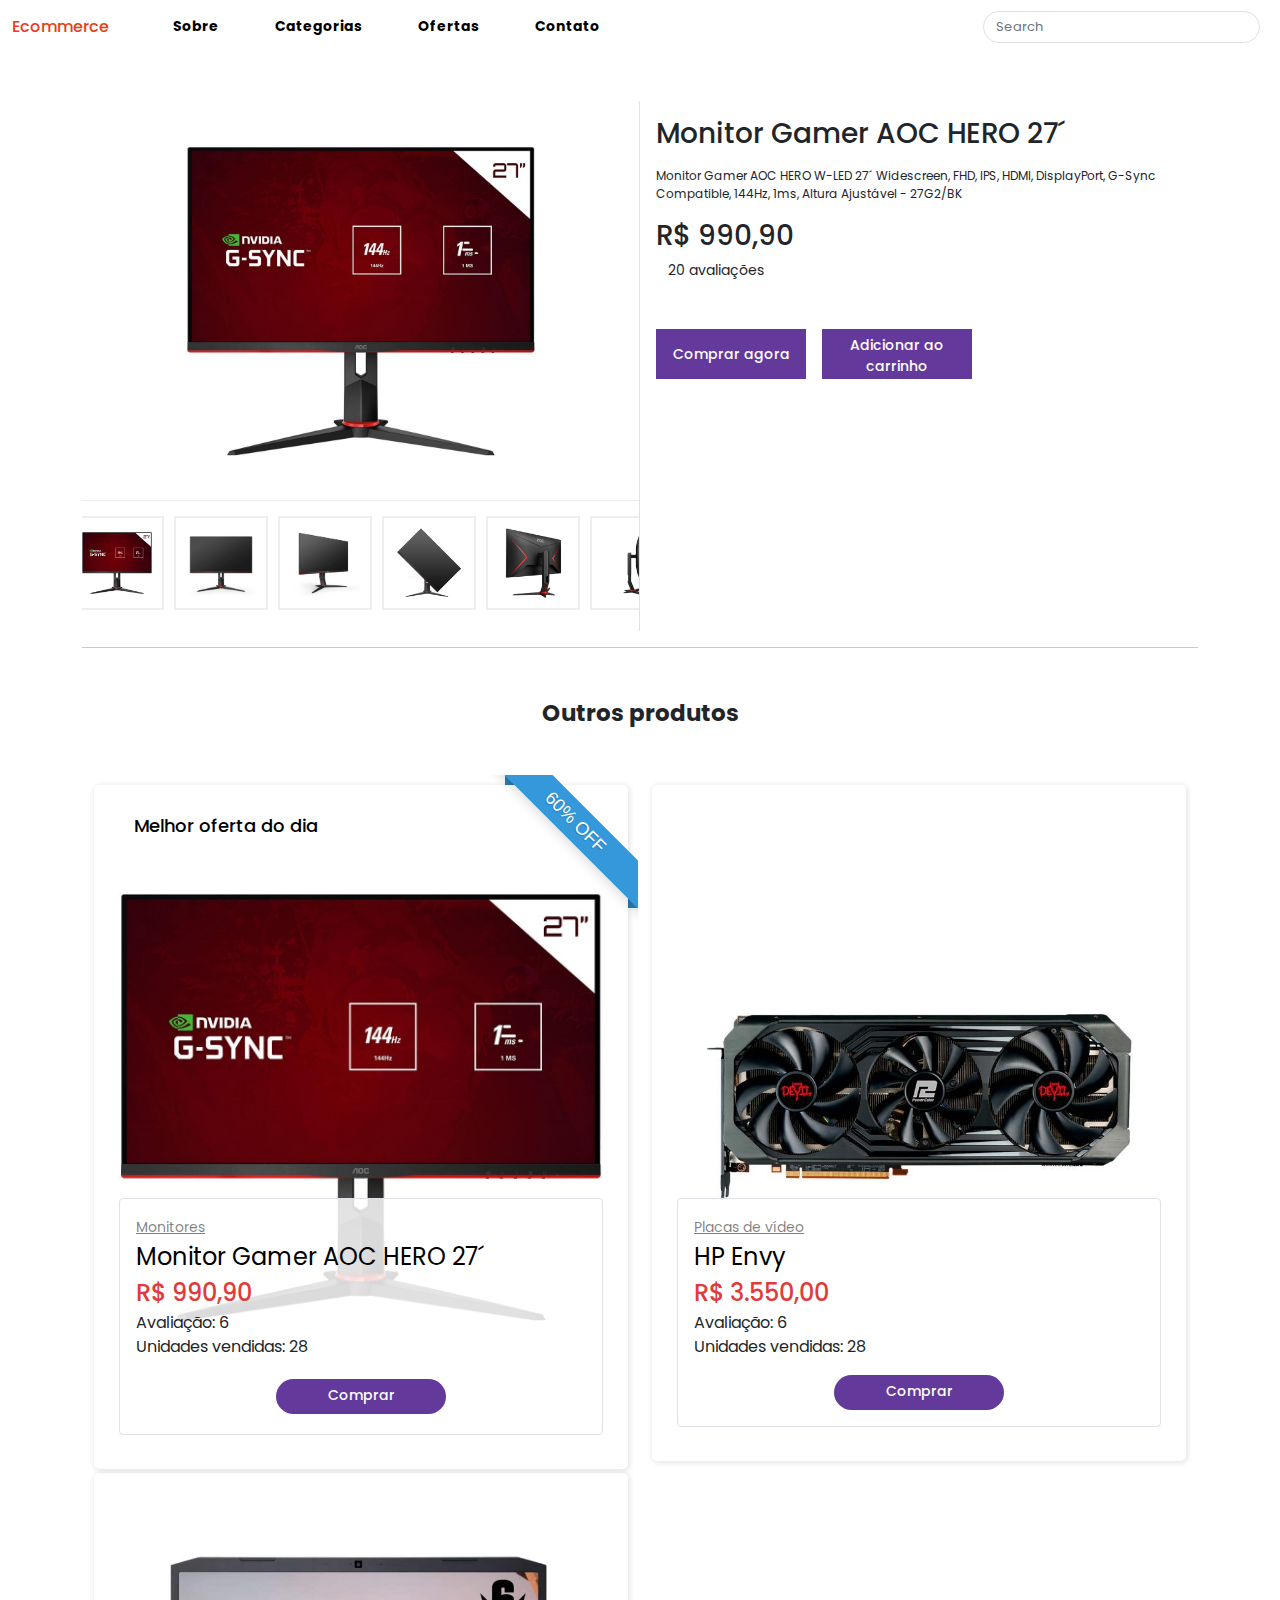
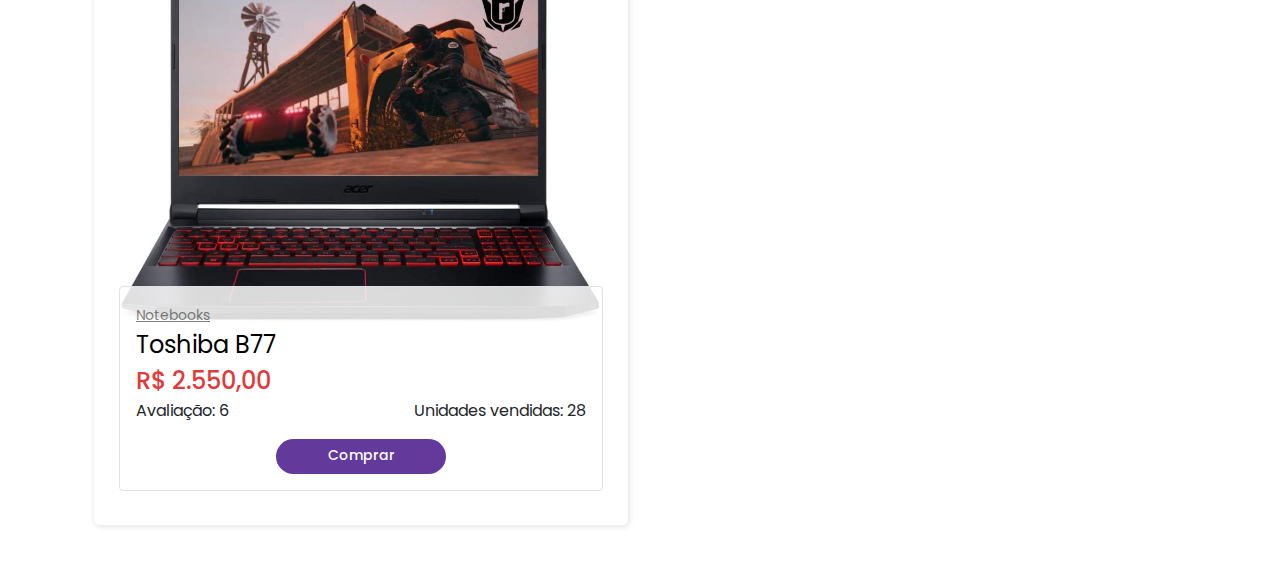
==== produto.html @ 7d857837 "update ecommerce" ====
<!DOCTYPE html>
<html lang="en">
<head>
    <meta charset="UTF-8">
    <meta http-equiv="X-UA-Compatible" content="IE=edge">
    <meta name="viewport" content="width=device-width, initial-scale=1.0">
    <title>Monitor Gamer AOC HERO W-LED 27´</title>

    <link rel="stylesheet" href="static/bootstrap/css/bootstrap.min.css">
    <link rel="stylesheet" href="https://pro.fontawesome.com/releases/v5.10.0/css/all.css" integrity="sha384-AYmEC3Yw5cVb3ZcuHtOA93w35dYTsvhLPVnYs9eStHfGJvOvKxVfELGroGkvsg+p" crossorigin="anonymous"/>

    <link rel="stylesheet" href="static/home/css/style.css">
    <link rel="stylesheet" href="static/produto/style.css">
</head>
<body>
    <nav class="navbar navbar-expand-lg navbar-light">
        <div class="container-fluid"> <a class="navbar-brand name" href="index.html">Ecommerce</a> <button class="navbar-toggler" type="button" data-toggle="collapse" data-target="#navbarSupportedContent" aria-controls="navbarSupportedContent" aria-expanded="false" aria-label="Toggle navigation"> <span class="navbar-toggler-icon"></span> </button>
            <div class="collapse navbar-collapse" id="navbarSupportedContent">
                <ul class="navbar-nav me-auto mb-2 mb-lg-0">
                    <li class="nav-item"> <a class="nav-link active" aria-current="page" href="#">Sobre</a> </li>
                    <li class="nav-item"> <a class="nav-link" href="#">Categorias</a> </li>
                    <li class="nav-item"> <a class="nav-link" href="#">Ofertas</a> </li>
                    <li class="nav-item"> <a class="nav-link" href="#">Contato</a> </li>
                </ul>
                <form class="d-flex searchitem"> <input class="form-control me-2 border" type="search" placeholder="Search" aria-label="Search"> <i class="fa fa-search"></i> </form>
            </div>
        </div>
    </nav>

    <div class="container mt-5 mb-5">
        <div class="card">
            <div class="row g-0">
                <div class="col-md-6 border-end">
                    <div class="d-flex flex-column justify-content-center">
                        <div class="main_image"> <img src="media/produtos/monitor/01.jpg" id="main_product_image" width="350"> </div>
                        <div class="thumbnail_images overflow-auto">
                            <ul id="thumbnail">
                                <li><img onclick="changeImage(this)" src="media/produtos/monitor/01.jpg" width="70"></li>
                                <li><img onclick="changeImage(this)" src="media/produtos/monitor/02.jpg" width="70"></li>
                                <li><img onclick="changeImage(this)" src="media/produtos/monitor/03.jpg" width="70"></li>
                                <li><img onclick="changeImage(this)" src="media/produtos/monitor/04.jpg" width="70"></li>
                                <li><img onclick="changeImage(this)" src="media/produtos/monitor/05.jpg" width="70"></li>
                                <li><img onclick="changeImage(this)" src="media/produtos/monitor/06.jpg" width="70"></li>
                            </ul>
                        </div>
                    </div>
                </div>
                <div class="col-md-6">
                    <div class="p-3 right-side">
                        <div class="d-flex justify-content-between align-items-center">
                            <h3>Monitor Gamer AOC HERO 27´</h3>
                        </div>
                        <div class="mt-2 pr-3 content">
                            <p>Monitor Gamer AOC HERO W-LED 27´ Widescreen, FHD, IPS, HDMI, DisplayPort, G-Sync Compatible, 144Hz, 1ms, Altura Ajustável - 27G2/BK</p>
                        </div>
                        <h3>R$ 990,90</h3>
                        <div class="ratings d-flex flex-row align-items-center">
                            <div class="d-flex flex-row"> <i class='bx bxs-star'></i> <i class='bx bxs-star'></i> <i class='bx bxs-star'></i> <i class='bx bxs-star'></i> <i class='bx bx-star'></i> </div> <span>
                                20 avaliações <i class="fas fa-star"></i> <i class="fas fa-star"></i> <i class="fas fa-star"></i> <i class="fas fa-star"></i> <i class="fas fa-star-half-alt"></i>
                            </span>
                        </div>
                        <div class="buttons d-flex flex-row mt-5 gap-3">
                            <button class="btn btn-dark"><i class="fas fa-shopping-basket"></i> Comprar agora</button>
                            <button class="btn btn-dark"><i class="fas fa-plus"></i> Adicionar ao carrinho</button>
                        </div>
                    </div>
                </div>
            </div>
        </div>

        <hr>

        <div class="d-flex justify-content-center mt-5"> <span class="text text-center">Outros produtos</div>

        <div class="container mydiv">
            <div class="row">
                <div class="col-12 col-md-6 mt-1">
                    <div class="bbb_deals">
                        <div class="ribbon ribbon-top-right"><span>60% OFF</span></div>
                        <div class="bbb_deals_title">Melhor oferta do dia</div>
                        <div class="bbb_deals_slider_container">
                            <div class=" bbb_deals_item">
                                <div class="bbb_deals_image"><img src="media/produtos/monitor/01.jpg" alt=""></div>
                                <div class="bbb_deals_content bg-semitransparent rounded border p-3">
                                    <div class="bbb_deals_info_line d-flex flex-row justify-content-start">
                                        <div class="bbb_deals_item_category"><a href="#">Monitores</a></div>
                                    </div>
                                    <div class="bbb_deals_info_line d-flex flex-column justify-content-start">
                                        <div class="bbb_deals_item_name">Monitor Gamer AOC HERO 27´</div>
                                        <div class="bbb_deals_item_price ml-auto">R$ 990,90</div>
                                    </div>
                                    <div class="Avaliação">
                                        <div class="Avaliação_line d-flex flex-column justify-content-start">
                                            <div class="Avaliação_title">Avaliação: <span>6</span></div>
                                            <div class="sold_title ml-auto">Unidades vendidas: <span>28</span></div>
                                        </div>
                                        <div class="Avaliação_bar"><span style="width:17%"></span></div>
                                    </div>
                                    <div class="d-flex flex-md-row flex-column justify-content-around mt-3">
                                        <a href="" class="btn btn-success m-1"><i class="fas fa-shopping-basket"></i> Comprar</a>
                                    </div>
                                </div>
                            </div>
                        </div>
                        <a href="produto.html" class="stretched-link"></a>
                    </div>
                </div>
                <div class="col-12 col-md-6 mt-1">
                    <div class="bbb_deals">
                        <div class="bbb_deals_slider_container">
                            <div class=" bbb_deals_item">
                                <div class="bbb_deals_image"><img src="media/produtos/placa-de-video/01.jpg" alt=""></div>
                                <div class="bbb_deals_content bg-semitransparent rounded border p-3">
                                    <div class="bbb_deals_info_line d-flex flex-row justify-content-start">
                                        <div class="bbb_deals_item_category"><a href="#">Placas de vídeo</a></div>
                                    </div>
                                    <div class="bbb_deals_info_line d-flex flex-column justify-content-start">
                                        <div class="bbb_deals_item_name">HP Envy</div>
                                        <div class="bbb_deals_item_price ml-auto">R$ 3.550,00</div>
                                    </div>
                                    <div class="Avaliação">
                                        <div class="Avaliação_line d-flex flex-column justify-content-start">
                                            <div class="Avaliação_title">Avaliação: <span>6</span></div>
                                            <div class="sold_title ml-auto">Unidades vendidas: <span>28</span></div>
                                        </div>
                                        <div class="Avaliação_bar"><span style="width:17%"></span></div>
                                    </div>
                                    <div class="d-flex justify-content-around mt-3">
                                        <a href="" class="btn btn-success"><i class="fas fa-shopping-basket"></i> Comprar</a>
                                    </div>
                                </div>
                            </div>
                        </div>
                    </div>
                </div>
                <div class="col-12 col-md-6 mt-1">
                    <div class="bbb_deals">
                        <div class="bbb_deals_slider_container">
                            <div class=" bbb_deals_item">
                                <div class="bbb_deals_image"><img src="media/produtos/notebook-acer/01.jpg" alt=""></div>
                                <div class="bbb_deals_content bg-semitransparent rounded border p-3">
                                    <div class="bbb_deals_info_line d-flex flex-row justify-content-start">
                                        <div class="bbb_deals_item_category"><a href="#">Notebooks</a></div>
                                    </div>
                                    <div class="bbb_deals_info_line d-flex flex-column justify-content-start">
                                        <div class="bbb_deals_item_name">Toshiba B77</div>
                                        <div class="bbb_deals_item_price ml-auto">R$ 2.550,00</div>
                                    </div>
                                    <div class="Avaliação">
                                        <div class="Avaliação_line d-flex flex-column justify-content-lg-between flex-md-row">
                                            <div class="Avaliação_title">Avaliação: <span>6</span></div>
                                            <div class="sold_title ml-auto">Unidades vendidas: <span>28</span></div>
                                        </div>
                                        <div class="Avaliação_bar"><span style="width:17%"></span></div>
                                    </div>
                                    <div class="d-flex justify-content-around mt-3">
                                        <a href="" class="btn btn-success"><i class="fas fa-shopping-basket"></i> Comprar</a>
                                    </div>
                                </div>
                            </div>
                        </div>
                    </div>
                </div>
            </div>
        </div>
    </div>
</body>

<script src="https://code.jquery.com/jquery-3.3.1.slim.min.js" integrity="sha384-q8i/X+965DzO0rT7abK41JStQIAqVgRVzpbzo5smXKp4YfRvH+8abtTE1Pi6jizo" crossorigin="anonymous"></script>
<script src="https://cdnjs.cloudflare.com/ajax/libs/popper.js/1.14.3/umd/popper.min.js" integrity="sha384-ZMP7rVo3mIykV+2+9J3UJ46jBk0WLaUAdn689aCwoqbBJiSnjAK/l8WvCWPIPm49" crossorigin="anonymous"></script>
<script src="https://stackpath.bootstrapcdn.com/bootstrap/4.1.3/js/bootstrap.min.js" integrity="sha384-ChfqqxuZUCnJSK3+MXmPNIyE6ZbWh2IMqE241rYiqJxyMiZ6OW/JmZQ5stwEULTy" crossorigin="anonymous"></script>

<script src="static/produto/js.js"></script>

</html>
---- static/home/css/style.css ----
/* Google Fonts Import Link */
@import url('https://fonts.googleapis.com/css2?family=Poppins:wght@100;300;500;600;700&display=swap');

* {
    margin: 0;
    padding: 0;
    box-sizing: border-box;
    font-family: 'Poppins', sans-serif;
}

body {
    background-color: #FFF
}

.name {
    font-size: 16px;
    color: #e83d16 !important;
    font-weight: 500
}

.navbar-toggler {
    font-size: 15px
}

.nav-link {
    font-size: 14px;
    color: #000 !important;
    font-weight: bold;
    margin-left: 40px
}

.form-control {
    height: 32px;
    width: 100%;
    border-radius: 20px;
    color: #c7c6cb;
    font-size: 13px;
    border: none
}

.searchitem {
    position: relative
}

.searchitem i {
    position: absolute;
    right: 18px;
    top: 10px;
    font-size: 13px
}

.btn {
    height: 35px;
    width: 170px;
    border: none;
    border-radius: 20px;
    background-color: #633a9c;
    font-size: 14px;
    font-weight: 500
}

.text {
    font-size: 23px;
    font-weight: bold
}

.card {
    /* height: 130px; */
    overflow: hidden;
    border: none;
    border-radius: 15px
}

.imagename {
    font-size: 14px;
    font-weight: bold
}

.mydiv {
    margin-top: 50px;
    margin-bottom: 50px
}

.padding-0 {
    padding-right: 5px;
    padding-left: 5px
}

.bbb_deals_image {
    height: 300px
}

.img-style {
    margin-left: -11px;
    box-shadow: 1px 1px 5px 1px rgba(0, 0, 0, 0.1);
    border-radius: 5px;
    max-width: 104% !important
}

.m-t-20 {
    margin-top: 20px
}

.bbb_background {
    background-color: #E0E0E0 !important
}

.ribbon {
    width: 150px;
    height: 150px;
    overflow: hidden;
    position: absolute
}

.ribbon::before,
.ribbon::after {
    position: absolute;
    z-index: -1;
    content: '';
    display: block;
    border: 5px solid #2980b9
}

.ribbon span {
    position: absolute;
    display: block;
    width: 225px;
    padding: 8px 0;
    background-color: #3498db;
    box-shadow: 0 5px 10px rgba(0, 0, 0, .1);
    color: #fff;
    font: 100 18px/1 'Lato', sans-serif;
    text-shadow: 0 1px 1px rgba(0, 0, 0, .2);
    text-transform: uppercase;
    text-align: center
}

.ribbon-top-right {
    top: -10px;
    right: -10px
}

.ribbon-top-right::before,
.ribbon-top-right::after {
    border-top-color: transparent;
    border-right-color: transparent
}

.ribbon-top-right::before {
    top: 0;
    left: 17px
}

.ribbon-top-right::after {
    bottom: 17px;
    right: 0
}

.ribbon-top-right span {
    z-index: 10 !important;
    left: -25px;
    top: 30px;
    transform: rotate(45deg)
}

div {
    display: block;
    position: relative;
    -webkit-box-sizing: border-box;
    -moz-box-sizing: border-box;
    box-sizing: border-box
}

.bbb_deals_featured {
    width: 100%
}

.bbb_deals {
    width: 100%;
    margin-right: 7%;
    padding-top: 80px;
    padding-left: 25px;
    padding-right: 25px;
    padding-bottom: 34px;
    box-shadow: 1px 1px 5px 1px rgba(0, 0, 0, 0.1);
    border-radius: 5px;
    margin-top: 0px
}

.bbb_deals_title {
    position: absolute;
    top: 27px;
    left: 40px;
    font-size: 18px;
    font-weight: 500;
    color: #000000
}

.bbb_deals_slider_container {
    width: 100%
}

.bbb_deals_item {
    width: 100% !important
}

.bbb_deals_image {
    width: 100%
}

.bbb_deals_image img {
    width: 100%
}

.bbb_deals_content {
    margin-top: 33px
}

.bbb_deals_item_category a {
    font-size: 14px;
    font-weight: 400;
    color: rgba(0, 0, 0, 0.5)
}

.bbb_deals_item_price_a {
    font-size: 14px;
    font-weight: 400;
    color: rgba(0, 0, 0, 0.6)
}

.bbb_deals_item_name {
    font-size: 24px;
    font-weight: 400;
    color: #000000
}

.bbb_deals_item_price {
    font-size: 24px;
    font-weight: 500;
    color: #df3b3b
}

.available {
    margin-top: 19px
}

.available_title {
    font-size: 12px;
    color: rgba(0, 0, 0, 0.5);
    font-weight: 400
}

.available_title span {
    font-weight: 700
}

.bg-semitransparent {
    background-color: #ffffffd6;
}

@media only screen and (max-width: 991px) {
    .bbb_deals {
        width: 100%;
        margin-right: 0px
    }
}

@media only screen and (max-width: 575px) {
    .bbb_deals {
        padding-left: 15px;
        padding-right: 15px
    }

    .bbb_deals_title {
        left: 15px;
        font-size: 16px
    }

    .bbb_deals_slider_nav_container {
        right: 5px
    }

    .bbb_deals_item_name,
    .bbb_deals_item_price {
        font-size: 20px
    }
}
---- static/produto/style.css ----
.card {
    border: none;
    overflow: hidden
}

.thumbnail_images ul {
    list-style: none;
    justify-content: center;
    display: flex;
    align-items: center;
    margin-top: 10px
}

.thumbnail_images ul li {
    margin: 5px;
    padding: 10px;
    border: 2px solid #eee;
    cursor: pointer;
    transition: all 0.5s
}

.thumbnail_images ul li:hover {
    border: 2px solid #000
}

.main_image {
    display: flex;
    justify-content: center;
    align-items: center;
    border-bottom: 1px solid #eee;
    height: 400px;
    width: 100%;
    overflow: hidden
}

.heart {
    height: 29px;
    width: 29px;
    background-color: #eaeaea;
    border-radius: 50%;
    display: flex;
    justify-content: center;
    align-items: center
}

.content p {
    font-size: 12px
}

.ratings span {
    font-size: 14px;
    margin-left: 12px
}

.colors {
    margin-top: 5px
}

.colors ul {
    list-style: none;
    display: flex;
    padding-left: 0px
}

.colors ul li {
    height: 20px;
    width: 20px;
    display: flex;
    border-radius: 50%;
    margin-right: 10px;
    cursor: pointer
}

.colors ul li:nth-child(1) {
    background-color: #6c704d
}

.colors ul li:nth-child(2) {
    background-color: #96918b
}

.colors ul li:nth-child(3) {
    background-color: #68778e
}

.colors ul li:nth-child(4) {
    background-color: #263f55
}

.colors ul li:nth-child(5) {
    background-color: black
}

.right-side {
    position: relative
}

.search-option {
    position: absolute;
    background-color: #000;
    overflow: hidden;
    align-items: center;
    color: #fff;
    width: 200px;
    height: 200px;
    border-radius: 49% 51% 50% 50% / 68% 69% 31% 32%;
    left: 30%;
    bottom: -250px;
    transition: all 0.5s;
    cursor: pointer
}

.search-option .first-search {
    position: absolute;
    top: 20px;
    left: 90px;
    font-size: 20px;
    opacity: 1000
}

.search-option .inputs {
    opacity: 0;
    transition: all 0.5s ease;
    transition-delay: 0.5s;
    position: relative
}

.search-option .inputs input {
    position: absolute;
    top: 200px;
    left: 30px;
    padding-left: 20px;
    background-color: transparent;
    width: 300px;
    border: none;
    color: #fff;
    border-bottom: 1px solid #eee;
    transition: all 0.5s;
    z-index: 10
}

.search-option .inputs input:focus {
    box-shadow: none;
    outline: none;
    z-index: 10
}

.search-option:hover {
    border-radius: 0px;
    width: 100%;
    left: 0px
}

.search-option:hover .inputs {
    opacity: 1
}

.search-option:hover .first-search {
    left: 27px;
    top: 25px;
    font-size: 15px
}

.search-option:hover .inputs input {
    top: 20px
}

.search-option .share {
    position: absolute;
    right: 20px;
    top: 22px
}

.buttons .btn {
    height: 50px;
    width: 150px;
    border-radius: 0px !important
}
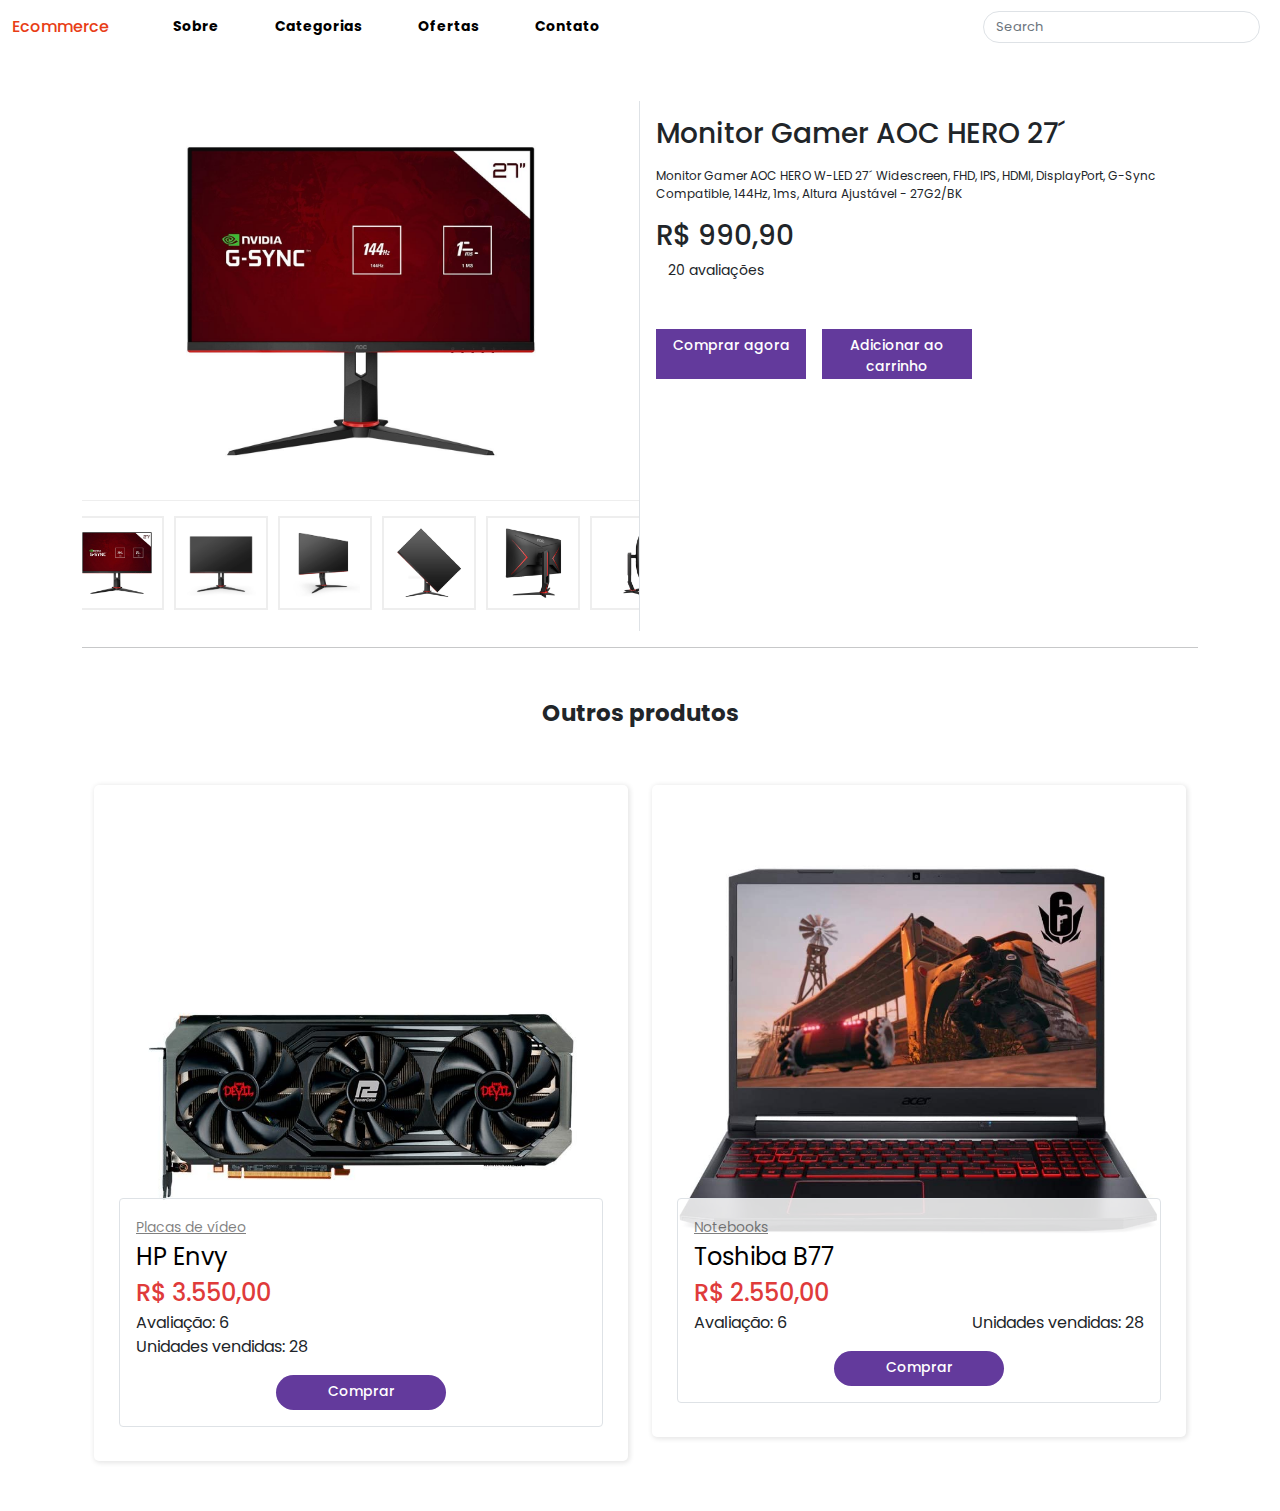
==== commit 570de455: "update" ====
--- a/produto.html
+++ b/produto.html
@@ -60,8 +60,8 @@
                             </span>
                         </div>
                         <div class="buttons d-flex flex-row mt-5 gap-3">
-                            <button class="btn btn-dark"><i class="fas fa-shopping-basket"></i> Comprar agora</button>
-                            <button class="btn btn-dark"><i class="fas fa-plus"></i> Adicionar ao carrinho</button>
+                            <a class="btn btn-dark" href="compra.html"><i class="fas fa-shopping-basket"></i> Comprar agora</a>
+                            <a class="btn btn-dark" href=""><i class="fas fa-plus"></i> Adicionar ao carrinho</a>
                         </div>
                     </div>
                 </div>
@@ -74,37 +74,6 @@
 
         <div class="container mydiv">
             <div class="row">
-                <div class="col-12 col-md-6 mt-1">
-                    <div class="bbb_deals">
-                        <div class="ribbon ribbon-top-right"><span>60% OFF</span></div>
-                        <div class="bbb_deals_title">Melhor oferta do dia</div>
-                        <div class="bbb_deals_slider_container">
-                            <div class=" bbb_deals_item">
-                                <div class="bbb_deals_image"><img src="media/produtos/monitor/01.jpg" alt=""></div>
-                                <div class="bbb_deals_content bg-semitransparent rounded border p-3">
-                                    <div class="bbb_deals_info_line d-flex flex-row justify-content-start">
-                                        <div class="bbb_deals_item_category"><a href="#">Monitores</a></div>
-                                    </div>
-                                    <div class="bbb_deals_info_line d-flex flex-column justify-content-start">
-                                        <div class="bbb_deals_item_name">Monitor Gamer AOC HERO 27´</div>
-                                        <div class="bbb_deals_item_price ml-auto">R$ 990,90</div>
-                                    </div>
-                                    <div class="Avaliação">
-                                        <div class="Avaliação_line d-flex flex-column justify-content-start">
-                                            <div class="Avaliação_title">Avaliação: <span>6</span></div>
-                                            <div class="sold_title ml-auto">Unidades vendidas: <span>28</span></div>
-                                        </div>
-                                        <div class="Avaliação_bar"><span style="width:17%"></span></div>
-                                    </div>
-                                    <div class="d-flex flex-md-row flex-column justify-content-around mt-3">
-                                        <a href="" class="btn btn-success m-1"><i class="fas fa-shopping-basket"></i> Comprar</a>
-                                    </div>
-                                </div>
-                            </div>
-                        </div>
-                        <a href="produto.html" class="stretched-link"></a>
-                    </div>
-                </div>
                 <div class="col-12 col-md-6 mt-1">
                     <div class="bbb_deals">
                         <div class="bbb_deals_slider_container">
